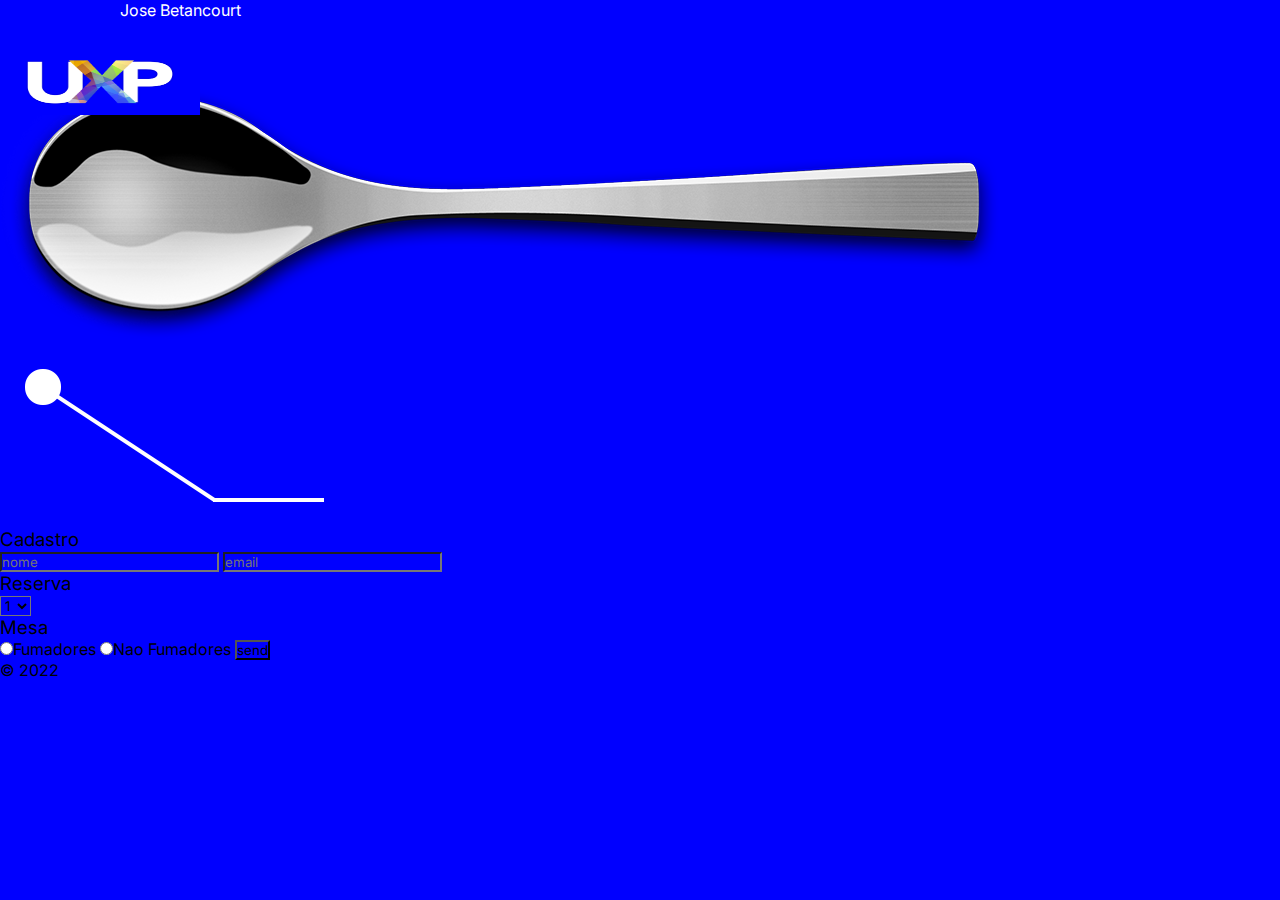
==== prueba.html @ c0537d1e "portafolio+Css3" ====
<!DOCTYPE html>
<html lang="PT br">

<head>
    <meta charset="UTF-8">
    <meta name="viewport" content="width=device-width, initial-scale=1.0">
    <title>Sneakers</title>
    <link rel="stylesheet" href="prueba.css">
    <link rel="preconnect" href="https://fonts.googleapis.com">
<link rel="preconnect" href="https://fonts.gstatic.com" crossorigin>
<link href="https://fonts.googleapis.com/css2?family=Inter:wght@100;200;300;400;500;600;700;800;900&display=swap" rel="stylesheet">
<link rel="stylesheet" href="https://cdnjs.cloudflare.com/ajax/libs/font-awesome/4.7.0/css/font-awesome.min.css">

</head>

<body>
<header class="cabecalho">
    <img class="imagen_cabecalho"src="img/logo.png" alt="logo">
    <p class="parrafo">Jose Betancourt</p>
    <ul>
        <li class="selected">HOME</li>
        <li>About</li>
        <li>work</li>
        <li>blog</li>
        <li>contact</li>
    </ul>
</header>

<div id="main">
    <img src="img/colher.png" class= "colher" alt="colher">
    <img src="img/linha.png" alt="linha" class="linha">
    <form>
        <h3>Cadastro</h3>
        <input type="text" class="in" placeholder="nome">
        <input type="text" class="in" placeholder="email">
        <h3>Reserva</h3>
        <select >
            <option>1</option>
            <option>2</option>
            <option>3</option>
            <option>4</option>
            <option>5</option>
            <option>6</option>
        </select>
        <h3>Mesa</h3>
        <input type="radio" name="a" >Fumadores
        <input type="radio" name="a" >Nao Fumadores
        <input type="button" class="btn" value="send">
    </form>


</div>

<p>&copy; 2022</p>
</body>

</html>
---- prueba.css ----
body, h1, h2, h3, h4, h5, h6, p, ol, ul {
    margin: 0;
    padding: 0;
    font-weight: normal;
  }
  
  ol, ul {
    list-style: none;
  }
  * {
    padding: 0;
    margin: 0;
    text-align: justify;
    font-family: 'Inter', sans-serif;
    background-color: blue;


}
  .cabecalho{
    height: 80px;
  }
.imagen_cabecalho {
    height: 45px;
    padding: 10px 25px;
    position: absolute;
    width: 150px;
    margin-top: 50px;
    margin-left: 0px;

  }
.parrafo {

    height: 100px;
    color: white;
    margin-top: 0px;
    margin-left: 120px;
   
  

  }
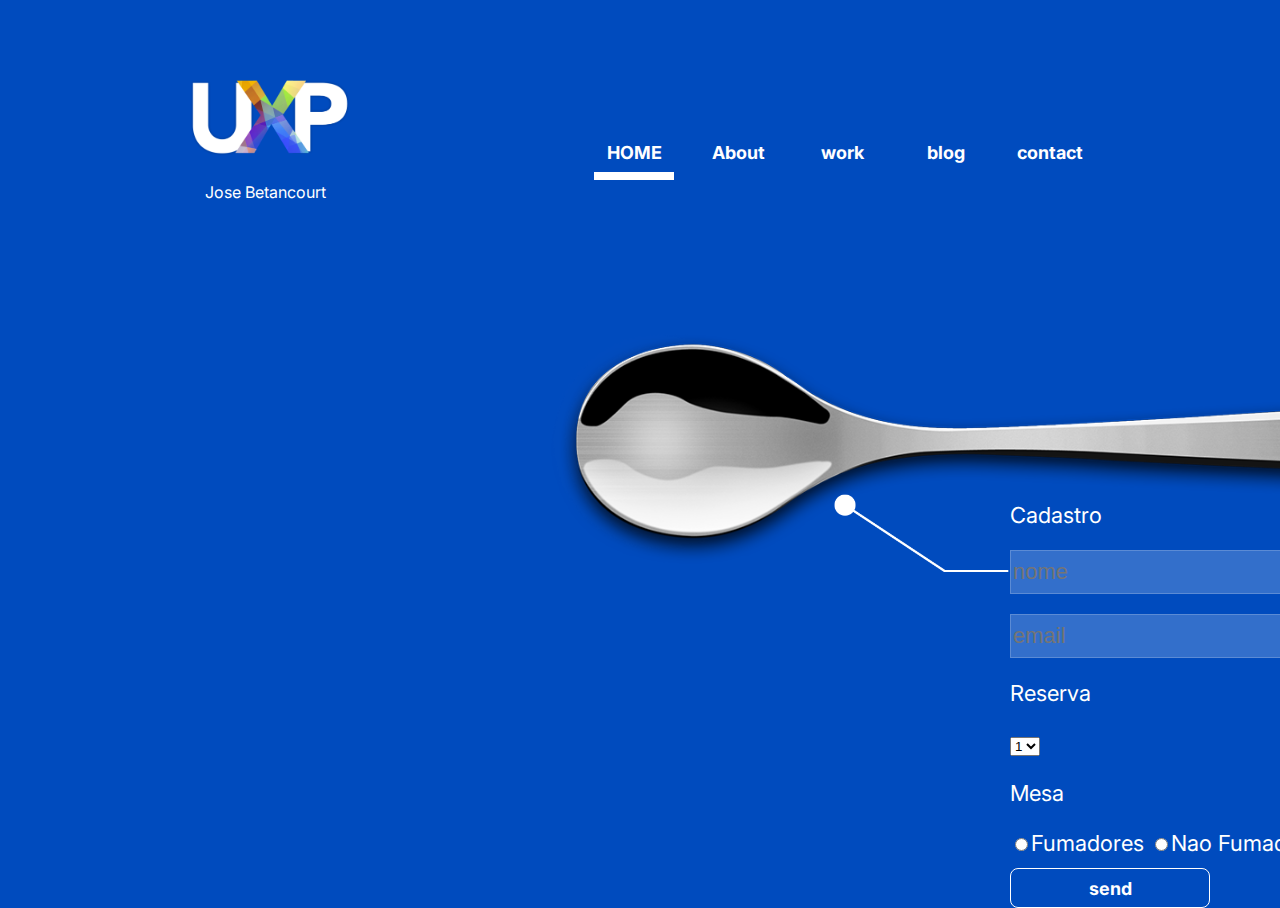
==== commit 20c59128: "Eliminandoportafoiio" ====
--- a/prueba.html
+++ b/prueba.html
@@ -4,7 +4,7 @@
 <head>
     <meta charset="UTF-8">
     <meta name="viewport" content="width=device-width, initial-scale=1.0">
-    <title>Sneakers</title>
+    <title>Prueba</title>
     <link rel="stylesheet" href="prueba.css">
     <link rel="preconnect" href="https://fonts.googleapis.com">
 <link rel="preconnect" href="https://fonts.gstatic.com" crossorigin>
@@ -51,7 +51,7 @@
 
 </div>
 
-<p>&copy; 2022</p>
+
 </body>
 
 </html>--- a/prueba.css
+++ b/prueba.css
@@ -1,40 +1,148 @@
-body, h1, h2, h3, h4, h5, h6, p, ol, ul {
-    margin: 0;
-    padding: 0;
-    font-weight: normal;
-  }
-  
-  ol, ul {
-    list-style: none;
-  }
-  * {
-    padding: 0;
-    margin: 0;
-    text-align: justify;
-    font-family: 'Inter', sans-serif;
-    background-color: blue;
+/* CSS reseter
+*/
+
+html, body, div, span, applet, object, iframe,
+h1, h2, h3, h4, h5, h6, p, blockquote, pre,
+a, abbr, acronym, address, big, cite, code,
+del, dfn, em, img, ins, kbd, q, s, samp,
+small, strike, strong, sub, sup, tt, var,
+b, u, i, center,
+dl, dt, dd, ol, ul, li,
+fieldset, form, label, legend,
+table, caption, tbody, tfoot, thead, tr, th, td,
+article, aside, canvas, details, embed, 
+figure, figcaption, footer, header, hgroup, 
+menu, nav, output, ruby, section, summary,
+time, mark, audio, video {
+	margin: 0;
+	padding: 0;
+	border: 0;
+	font-size: 100%;
+	font: inherit;
+	vertical-align: baseline;
+}
+/* HTML5 display-role reset for older browsers */
+article, aside, details, figcaption, figure, 
+footer, header, hgroup, img, menu, nav, section {
+	display: block;
+}
+body {
+	line-height: 1;
+}
+ol, ul {
+	list-style: none;
+}
 
 
+
+body{
+background-color: #004bbe;
+color: white;
+font-family: 'inter', 'sans-serif';
 }
-  .cabecalho{
-    height: 80px;
-  }
-.imagen_cabecalho {
-    height: 45px;
-    padding: 10px 25px;
-    position: absolute;
-    width: 150px;
-    margin-top: 50px;
-    margin-left: 0px;
 
-  }
-.parrafo {
+header{
+  width: 900px;
+  height: 200px;
+  margin: 0  auto;
+  position: relative;
+}
 
-    height: 100px;
-    color: white;
-    margin-top: 0px;
-    margin-left: 120px;
-   
+header img{
+  position: absolute;
+  width: 160px;
+  top:80px;
+  left: 0px;
+
+}
+
+header p{
+  position: absolute;
+  bottom: 0;
+  left: 15px;
   
 
-  }
+}
+
+header ul{
+  position: absolute;
+  bottom: 20px;
+  right: 0;
+
+}
+
+header ul li{
+  display:inline-block;
+  font-weight: 700;
+  font-size: 18px;
+  margin-left: 20px;
+  bottom: 30px;
+  padding-bottom:10px;
+  width: 80px;
+  text-align: center;
+}
+
+header ul li.selected {
+  border-bottom: 8px solid white;
+}
+
+
+#main {
+  width: 100px;
+  margin-top: 30px;
+  margin-left: 500px;
+  position: relative;
+}
+
+#main .colher{
+  position:absolute;
+  width: 900px;
+  margin-left:50px ;
+  margin-top: 100px;
+  
+
+}
+
+#main .linha {
+  position:absolute;
+  top: 250px;
+  left: 320px;
+  width: 200px;
+}
+
+#main form{
+  position: absolute;
+  width: 480px;
+  right: 0;
+  top: 260px;
+  line-height: 50px;
+  font-size: 22px;
+  left: 510px;
+
+}
+
+#main form .in {
+  width: 300px;
+  height: 40px;
+  border: 1px solid rgba(255,255,255,0.2);
+  background-color: rgba(255,255,255,0.2);
+  font-size:22px ;
+  color: white;
+  margin: 10px 0 10px 0;
+
+}
+
+
+#main form .btn{
+  display: block;
+  width: 200px;
+  height: 40px;
+  background-color: #004bbe;
+  color: white;
+  font-family: 'inter';
+  font-size: 18px;
+  font-weight: 700;
+  border: 1px solid white;
+  border-radius: 8px;
+  
+}
